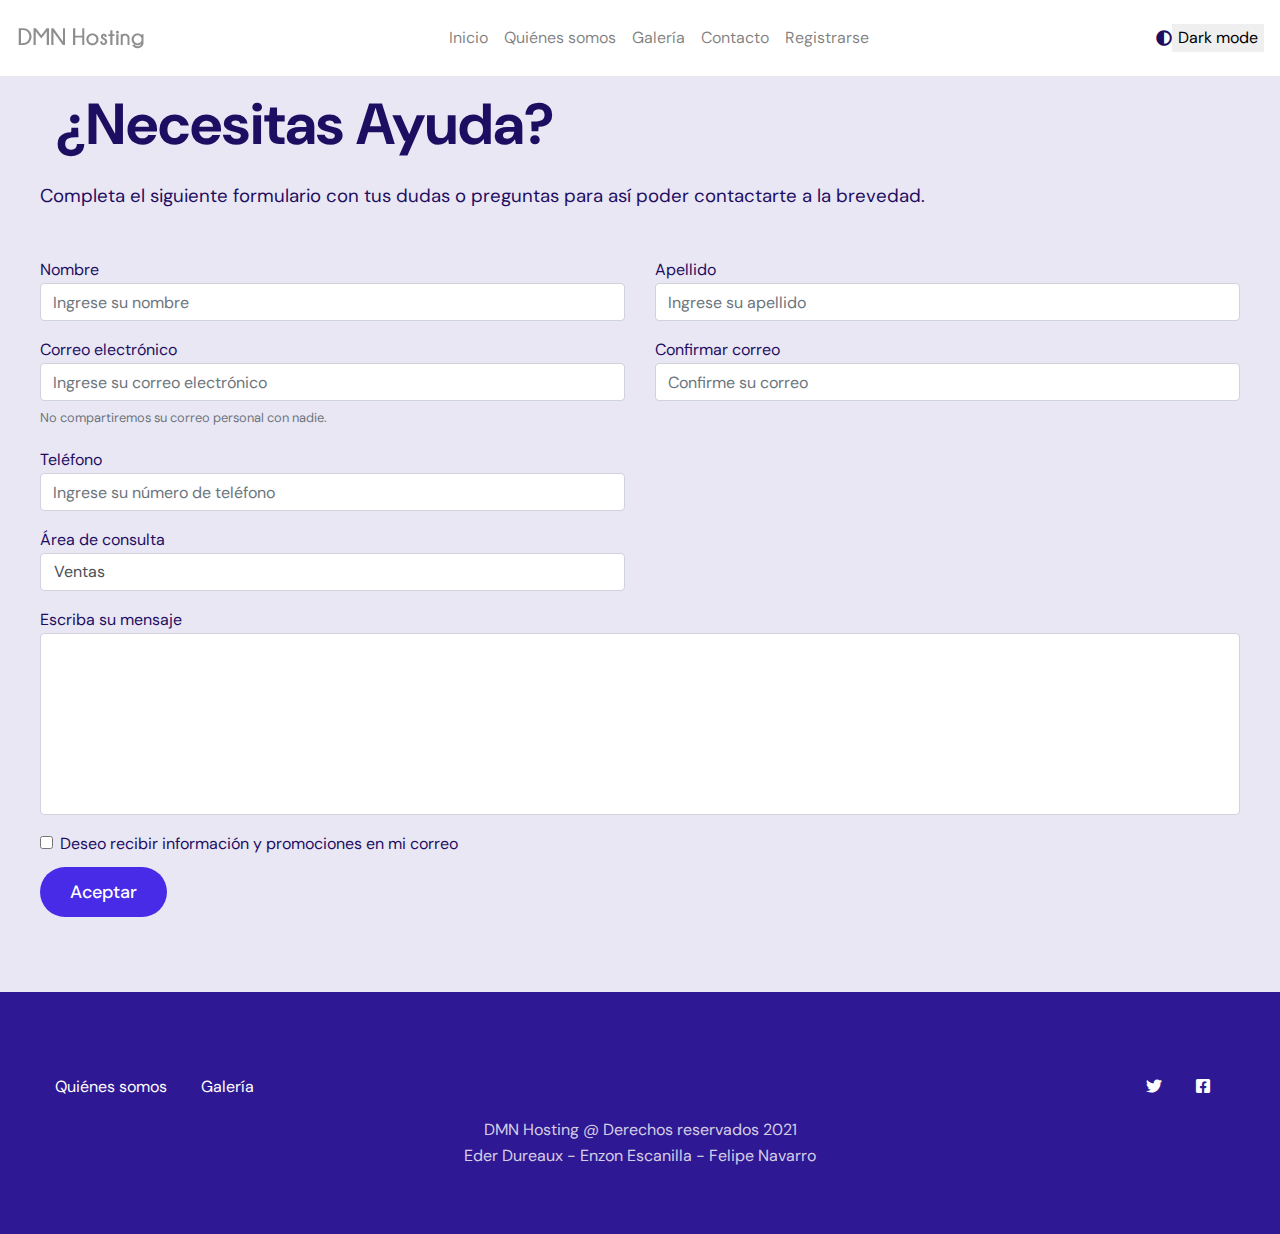
==== contacto.html @ 43dc3e9c "Creación formulario de contacto" ====
<!DOCTYPE html>
<html>

<head>
    <title>DMN Hosting</title>
    <meta charset="utf-8">
    <meta name="viewport" content="width=device-width, initial-scale=1, shrink-to-fit=no">
    <link rel="shortcut icon" type="image/png" href="img/favicon.png" />
    <link href="css/bootstrap.min.css" type="text/css" rel="stylesheet">
    <!-- Google Fonts -->
    <link
        href="https://fonts.googleapis.com/css2?family=DM+Sans:wght@100;200;300;400;500;600;700;800;900&family=DM+Sans:wght@100;200;300;400;500;600;700;800;900&display=swap"
        rel="stylesheet">
    <!-- Bootstrap 4.5.2 CSS -->
    <link rel="stylesheet" href="https://stackpath.bootstrapcdn.com/bootstrap/4.5.2/css/bootstrap.min.css"
        integrity="sha384-JcKb8q3iqJ61gNV9KGb8thSsNjpSL0n8PARn9HuZOnIxN0hoP+VmmDGMN5t9UJ0Z" crossorigin="anonymous">
    <link rel="stylesheet" href="css/estilos.css">
    <!-- FontAwesome CSS -->
    <link rel="stylesheet" href="https://cdnjs.cloudflare.com/ajax/libs/font-awesome/5.13.0/css/all.min.css">
    <!-- Startup CSS (Styles for all blocks) -->
    <link href="css/style.min.css" rel="stylesheet" />
</head>
<script src="https://code.jquery.com/jquery-3.2.1.slim.min.js" integrity="sha384-KJ3o2DKtIkvYIK3UENzmM7KCkRr/rE9/Qpg6aAZGJwFDMVNA/GpGFF93hXpG5KkN" crossorigin="anonymous"></script>
<script src="https://cdnjs.cloudflare.com/ajax/libs/popper.js/1.12.9/umd/popper.min.js" integrity="sha384-ApNbgh9B+Y1QKtv3Rn7W3mgPxhU9K/ScQsAP7hUibX39j7fakFPskvXusvfa0b4Q" crossorigin="anonymous"></script>
<script src="https://maxcdn.bootstrapcdn.com/bootstrap/4.0.0/js/bootstrap.min.js" integrity="sha384-JZR6Spejh4U02d8jOt6vLEHfe/JQGiRRSQQxSfFWpi1MquVdAyjUar5+76PVCmYl" crossorigin="anonymous"></script>

<body>
    <nav class="navbar navbar-expand-sm navbar-light bg-light fixed-top">
        <button class="navbar-toggler" type="button" data-toggle="collapse" data-target="#opciones">
            <span class="navbar-toggler-icon"></span>
        </button>

        <!-- logo -->
        <a class="navbar-brand" href="index.html">
            <img src="img/logodmn.jpg" alt="" class="img-fluid">
        </a>

        <!-- enlaces -->
        <div class="collapse navbar-collapse justify-content-center" id="opciones">
            <ul class="navbar-nav">
                <li class="nav-item">
                    <a class="nav-link" href="index.html">Inicio</a>
                </li>
                <li class="nav-item">
                    <a class="nav-link" href="quienes_somos.html">Quiénes somos</a>
                </li>
                <li class="nav-item">
                    <a class="nav-link" href="galeria.html">Galería</a>
                </li>
                <li class="nav-item">
                    <a class="nav-link" href="contacto.html">Contacto</a>
                </li>
                <li class="nav-item">
                    <a class="nav-link" href="registro.html">Registrarse</a>
                </li>
            </ul>
        </div>
        <i class="fas fa-adjust"></i>
        <button onclick="myFunction()">Dark mode</button>
    </nav>

    <!-- Container 1 -->
    <section class="pt-65 pb-65 application_2 color-filter-dark-1">
        <div class="container px-xl-0">
            <div class="row justify-content-center justify-content-md-between align-items-center">
                <div class="mt-4">        
                    <h2 class="col-lg-12 color-main aos-animate text-left">
                        ¿Necesitas Ayuda?
                    </h2>
                </div>
                <div class="mt-4 row"> 
                    <div class="col-12 tamaño-un-poquito-mas-grande">
                        Completa el siguiente formulario con tus dudas o preguntas para así poder contactarte a la brevedad.
                    </div>
                    
                    <div class="mt-5 col-12">
                        <form class="needs-validation" novalidate id="formularioContacto" action="contacto_exitoso.html">
                            <div class="row">
                                <div class="form-group col">
                                    <label for="nombre">Nombre</label>
                                    <input type="text" class="form-control" id="nombre"  placeholder="Ingrese su nombre" required>
                                    <div class="valid-feedback">Valido.</div>
                                    <div class="invalid-feedback">Por favor ingrese información.</div>
                                </div>
                                <div class="form-group col">
                                    <label for="apellido">Apellido</label>
                                    <input type="text" class="form-control" id="apellido"  placeholder="Ingrese su apellido" required> 
                                    <div class="valid-feedback">Valido.</div>
                                    <div class="invalid-feedback">Por favor ingrese información.</div>
                                </div>
                            </div>
                            
                            <div class="row">
                                <div class="form-group col">
                                    <label for="correo">Correo electrónico</label>
                                    <input type="email" class="form-control" id="correo"  placeholder="Ingrese su correo electrónico" required>
                                    <small id="infoCorreo" class="form-text text-muted">No compartiremos su correo personal con nadie.</small>
                                </div>
                                <div class="form-group col">
                                    <label for="confirmacionCorreo">Confirmar correo</label>
                                    <input type="email" class="form-control" id="confirmacionCorreo"  placeholder="Confirme su correo" required>    
                                </div>
                                
                            </div>
                            <div class="row">
                                <div class="form-group col-6">
                                    <label for="telefono">Teléfono</label>
                                    <input type="tel" class="form-control" id="telefono"  placeholder="Ingrese su número de teléfono" required>   
                                </div>
                            </div>

                            <div class="row">
                                <div class="form-group col-6">
                                    <label for="tipoConsulta">Área de consulta</label>
                                    <select class="form-control" id="tipoConsulta">
                                        <option>Ventas</option>
                                        <option>Soporte</option>
                                        <option>Pago</option>
                                        <option>Consultas generales</option>
                                    </select>
                                </div>
                            </div>
                            
                            <div class="form-group">
                                <label for="mensaje">Escriba su mensaje</label>
                                <textarea class="form-control" id="mensaje" rows="7"></textarea>
                            </div>

                            <div class="form-check">
                                <input type="checkbox" class="form-check-input" id="recibirInformacion">
                                <label class="form-check-label" for="recibirInformacion">Deseo recibir información y promociones en mi correo</label>
                            </div>

                            <div>
                                <button type="submit" class="btn mt-10 mb-10 action-2">Aceptar</button>
                            </div>
                            
                        </form>
                    </div>
                </div>
            </div>
        </div>
        
        <script>
            (function () {
            'use strict'
            var forms = document.querySelectorAll('.needs-validation')
            Array.prototype.slice.call(forms)
                .forEach(function (form) {
                form.addEventListener('submit', function (event) {
                    if (!form.checkValidity()) {
                    event.preventDefault()
                    event.stopPropagation()
                    }
                    form.classList.add('was-validated')
                }, false)
                })
            })()
        </script>
    </section>


    


    <footer class="pt-75 pb-65 text-center footer_1 bg-dark">
        <div class="container px-xl-0">
            <div class="row justify-content-between align-items-center lh-40 links">
                <div class="col-lg-4 col-sm-6 text-sm-right text-lg-left order-1 order-lg-0 aos-animate">
                    <a href="quienes_somos.html" class="link mr-15 color-white">
                        Quiénes somos
                    </a>
                    <a href="galeria.html" class="link mx-15 color-white">
                        Galería
                    </a>
                </div>
                <div class="mb-10 mb-lg-0 col-lg-auto order-0">
                </div>
                <div class="col-lg-4 col-sm-6 text-sm-left text-lg-right order-2 order-lg-0 aos-animate">
                    <a href="#" class="mx-15 link color-bg-light">
                        <i class="fab fa-twitter">
                        </i>
                    </a>
                    <a href="#" class="mx-15 link color-bg-light">
                        <i class="fab fa-facebook-square">
                        </i>
                    </a>
                </div>
            </div>
            <div class="row justify-content-center">
                <div class="mt-10 col-xl-4 col-lg-5 col-md-6 col-sm-8 aos-animate">
                    <div class="text-adaptive color-transparent-white">
                        DMN Hosting @ Derechos reservados 2021
                        <br>Eder Dureaux - Enzon Escanilla - Felipe Navarro
                    </div>
                </div>
            </div>
        </div>
    </footer>
    <script>
        function myFunction() {
           var element = document.body;
           element.classList.toggle("dark-mode");
        }
    </script>
</body>

</html>
---- css/estilos.css ----
.fondo{
    background-color: blue;
} 

.color{
    color: white;
}

.carousel-item {
    width: 100%;
    height: 100%;
    min-height: 350px;
    background: no-repeat center center scroll;
    -webkit-background-size: cover;
    -moz-background-size: cover;
    -o-background-size: cover;
    background-size: cover;
}

.desvanecer:hover {
    opacity: 0.4;
    -webkit-transition: opacity 500ms;
    -moz-transition: opacity 500ms;
    -o-transition: opacity 500ms;
    -ms-transition: opacity 500ms;
    transition: opacity 500ms;
}

.div-imagen {
    display:inline-block;
    position:relative;
}

.div-imagen > div {
    position:absolute;
    top:0;
    left:0;
    z-index:-1;
    padding:10px;
    margin:0;
}

body {
    padding: 0px;
    background-color: white;
    color: black;
    font-size: 25px;
  }
  
.dark-mode {
    background-color: black;
    color: white;
}

#particles-js {
    position: absolute;
    left: 0;
    top: 0;
    width: 100%;
    height: 100%;
}

.tamaño-un-poquito-mas-grande {

font-size: 14pt;


}
---- css/style.min.css ----
@import'bootstrap.min.css';body{font-family:DM Sans,Helvetica,Arial,sans-serif;font-weight:400;font-size:16px;line-height:26px;color:#1e0e62;-webkit-font-smoothing:antialiased}body.dev{background:#ccc;min-height:10000px}nav,header,section,footer{position:relative}header,section,[data-bg-src],[data-bg-src-2x]{background-repeat:no-repeat;background-position:50% 50%;background-size:cover}header,section{overflow:hidden}header nav{position:absolute;top:0;left:0;z-index:1000}nav{width:100%}nav.transparent{background:transparent}a,button{cursor:pointer;transition:all .25s}a:hover,button:hover{text-decoration:none}a:active,a:focus,button:active,button:focus{text-decoration:none;outline:none}button{border:none;outline:none !important}input,textarea{border:0;outline:none;background:transparent;color:#1e0e62;resize:none}label{margin-bottom:0;font-weight:400;cursor:pointer}h1,h2,h3,h4,h5,h6{-webkit-margin-before:0;-webkit-margin-after:0;margin:0;font-weight:700;font-family:DM Sans,Helvetica,Arial,sans-serif}h1,h2{font-size:58px;line-height:70px}h1.big,h2.big{font-size:72px;line-height:86px}h1.small,h2.small{font-size:42px;line-height:52px;font-weight:700}h3{font-size:42px;line-height:52px}b,strong{font-weight:700}.alert{display:none;position:fixed;top:50px;left:50%;transform:translateX(-50%);width:100%;max-width:970px;z-index:2000}.alert-dismissable .close,.alert-dismissible .close{top:0}[data-aos=fade-down]{transform:translate3d(0, -35px, 0)}[data-aos=fade-up]{transform:translate3d(0, 35px, 0)}.slick-prev,.slick-next{position:absolute;display:block;height:32px;width:32px;line-height:0px;font-size:0px;cursor:pointer;background:transparent;color:transparent;top:50%;margin-top:-16px;padding:0;border:none;outline:none;z-index:1}.slick-prev:hover,.slick-prev:focus,.slick-next:hover,.slick-next:focus{outline:none;background:transparent;color:transparent}.slick-prev:hover:before,.slick-prev:focus:before,.slick-next:hover:before,.slick-next:focus:before{opacity:.5}.slick-prev.slick-disabled:before,.slick-next.slick-disabled:before{opacity:.3}.slick-prev:before,.slick-next:before{display:block;content:"";width:32px;height:32px;opacity:1;transition:opacity .2s}.slick-prev{left:0}[dir=rtl] .slick-prev{left:auto;right:0}.slick-prev:before{background:url(../i/slick-arrow-left.svg) no-repeat 0 50%}[dir=rtl] .slick-prev:before{background:url(../i/slick-arrow-right.svg) no-repeat 100% 50%}.slick-next{right:0}[dir=rtl] .slick-next{left:0;right:auto}.slick-next:before{background:url(../i/slick-arrow-right.svg) no-repeat 100% 50%}[dir=rtl] .slick-next:before{background:url(../i/slick-arrow-left.svg) no-repeat 0 50%}.slick-dots{position:absolute;bottom:-25px;list-style:none;display:flex;flex-wrap:wrap;justify-content:center;align-items:center;text-align:center;padding:0;margin:0;left:0;right:0}.slick-dots li{position:relative;display:inline-block;height:10px;width:10px;margin:0 5px;padding:0;cursor:pointer}.slick-dots li button{box-sizing:border-box;border:2px solid #fff;border-radius:50%;background:transparent;display:block;height:10px;width:10px;padding:0;outline:none;line-height:0px;font-size:0px;color:transparent;opacity:.3;cursor:pointer}.slick-dots li button:hover{outline:none;opacity:.8}.slick-dots li.slick-active button{background:#fff;opacity:1}.slick-dots li.slick-active button:hover{opacity:1}.slick-slide{outline:none}.arrows-dark .slick-prev:before{background:url(../i/slick-arrow-left-dark.svg) no-repeat 0 50%}[dir=rtl] .arrows-dark .slick-prev:before{background:url(../i/slick-arrow-right-dark.svg) no-repeat 100% 50%}.arrows-dark .slick-next:before{background:url(../i/slick-arrow-right-dark.svg) no-repeat 100% 50%}[dir=rtl] .arrows-dark .slick-next:before{background:url(../i/slick-arrow-left-dark.svg) no-repeat 0 50%}.container{position:relative}::-moz-selection{background:#e93a7d;color:#fff}::-webkit-selection{background:#e93a7d;color:#fff}::selection{background:#e93a7d;color:#fff}@media(max-width: 1199.98px){header[class^=pt-],header[class*=" pt-"],section[class^=pt-],section[class*=" pt-"]{padding-top:80px}header[class^=pb-],header[class*=" pb-"],section[class^=pb-],section[class*=" pb-"]{padding-bottom:80px}h1 br,h2 br,h3 br,.text-adaptive br{display:none}h1,h2{font-size:52px;line-height:62px}h1.big,h2.big{font-size:62px;line-height:72px}h1.small,h2.small{font-size:36px;line-height:46px}h3{font-size:36px;line-height:46px}.navigation_mobile{display:block}}@media(max-width: 991.98px){h1,h2{font-size:42px;line-height:52px}h1.big,h2.big{font-size:52px;line-height:62px}h1.small,h2.small{font-size:32px;line-height:42px}h3{font-size:32px;line-height:42px}.text-adaptive.f-24{font-size:22px;line-height:32px}.text-adaptive.f-22{font-size:20px;line-height:30px}.text-adaptive.f-20{font-size:18px;line-height:28px}.alert{top:10px;left:20px;right:20px;transform:none;width:auto;padding-left:40px}}@media(max-width: 767.98px){h1,h2{font-size:32px;line-height:42px}h1.big,h2.big{font-size:42px;line-height:52px}h1.small,h2.small{font-size:26px;line-height:36px}h3{font-size:26px;line-height:36px}.text-adaptive.f-24{font-size:20px;line-height:30px}.text-adaptive.f-22{font-size:18px;line-height:28px}.text-adaptive.f-20{font-size:16px;line-height:26px}.text-adaptive.f-18{font-size:16px;line-height:26px}.btn.lg{height:50px;line-height:50px;padding:0 30px;font-size:18px;font-weight:500}.btn.lg[class^=border-],.btn.lg[class*=" border-"]{line-height:46px}.btn.xl{height:60px;line-height:60px;padding:0 35px;font-size:18px;font-weight:500}.btn.xl[class^=border-],.btn.xl[class*=" border-"]{line-height:56px}.input.lg{height:50px;font-size:18px;font-weight:500}}@media(max-width: 575.98px){h1,h2{font-size:26px;line-height:36px}h1.big,h2.big{font-size:32px;line-height:42px}h1.small,h2.small{font-size:22px;line-height:32px}.btn.xl{height:50px;line-height:50px;padding:0 30px}.btn.xl[class^=border-],.btn.xl[class*=" border-"]{line-height:46px}}@media(max-width: 767.98px){.header_1 .text-adaptive{margin-top:20px}.header_1 .buttons{margin-top:40px}}@media(max-width: 767.98px){.header_2 .text-adaptive{margin-top:20px}.header_2 form{margin-top:40px}.header_2 form .input{text-align:center;max-width:100%;width:100%}.header_2 form .btn{margin-top:15px}}@media(max-width: 1199.98px){.navigation_2 a{margin:0 15px}.navigation_2 .dropdown a{margin:0}}@media(max-width: 767.98px){.content_1 h2{margin-top:10px}}@media(max-width: 991.98px){.content_2 .text-adaptive{margin-top:15px}}@media(max-width: 767.98px){.testimonial_2 .text-adaptive{margin-top:10px;margin-bottom:25px}}@media(max-width: 1199.98px){.feature_1[class^=pb-],.feature_1[class*=" pb-"]{padding-bottom:30px}}@media(max-width: 767.98px){.feature_1 .title{margin-top:10px;margin-bottom:10px}.feature_1 .title br{display:none}}@media(max-width: 1199.98px){.feature_2[class^=pb-],.feature_2[class*=" pb-"]{padding-bottom:30px}.feature_2 .description{margin-top:20px}}@media(max-width: 467.98px){.form_1 h2{margin-bottom:20px}.form_1 form{padding:30px}}@media(max-width: 359.98px){.form_1 form{padding:30px 20px}}.form_2 .img_holder img{left:50%;top:0;transform:translateX(-50%)}@media(max-width: 1199.98px){.form_2 form{padding:80px 0}.form_2 .buttons{margin-top:10px}.form_2 button{margin-right:0px;width:100%}}@media(max-width: 575.98px){.form_2 form{max-width:290px;margin:0 auto}}@media(max-width: 767.98px){.call_to_action_1 .description{margin:10px 0 30px 0}.call_to_action_1 .btn{margin-bottom:15px}}.call_to_action_2 .inner{border:2px solid #ebeaed}@media(max-width: 991.98px){.call_to_action_2 .inner{padding:40px 30px}}@media(max-width: 575.98px){.call_to_action_2 .inner{padding:30px 20px}}.team_1 .block{border:2px solid #ebeaed}.team_1 .block_socials{border-top:2px solid #ebeaed}.team_1 .block_socials .border_right{border-right:2px solid #ebeaed}.team_2 .bordered{border-left:2px solid #ebeaed;border-right:2px solid #ebeaed}@media(max-width: 767.98px){.team_2 .bordered{border:none;border-top:2px solid #ebeaed;border-bottom:2px solid #ebeaed}}.pricing_table_1 .block{border:2px solid #ebeaed;border-bottom-left-radius:10px}.pricing_table_1 .block.noborder_right{border-right:none}.pricing_table_1 .item{padding:16px 0 14px 0;border-top:2px solid #ebeaed}.pricing_table_1 .price span.absolute{top:5px;left:-15px}@media(max-width: 991.98px){.pricing_table_1[class^=pb-],.pricing_table_1[class*=" pb-"]{padding-bottom:30px}.pricing_table_1 .block{margin:0 auto 50px auto;max-width:300px;border-radius:10px}.pricing_table_1 .block.noborder_right{border-right:2px solid #ebeaed}}.contact_1 textarea.input{height:170px}.contact_1 .separate{position:relative}.contact_1 .separate:before,.contact_1 .separate:after{content:" ";display:block;position:absolute;width:calc(100% / 2 - 60px);left:0;top:50%;border-bottom:1px solid rgba(255,255,255,.2)}.contact_1 .separate:after{left:auto;right:0}.contact_2 textarea.input{height:170px}.showcase_1 .block a:hover{opacity:.8}@media(max-width: 991.98px){.showcase_1 .description{margin:10px 0 0 0}}.showcase_2 a:hover{opacity:.8}@media(max-width: 575.98px){.footer_1 .links a{margin:0 10px}}.ecommerce_1 .product .img_link img{transition:all .25s}.ecommerce_1 .product .img_link:hover img{opacity:.8}.ecommerce_1 .product .btn{left:0;bottom:0}@media(max-width: 1199.98px){.ecommerce_1 .main_info .btn{margin-top:30px}}.ecommerce_2 .product{border:2px solid #ebeaed}.ecommerce_2 .product.big{min-height:calc(100% - 30px)}.ecommerce_2 .product.big ul{column-count:2}.ecommerce_2 .product li{list-style:none;position:relative}.ecommerce_2 .product li:before{content:"";display:block;position:absolute;top:11px;left:-10px;width:4px;height:4px;border-radius:100%;background:#4c5a6b}@media(max-width: 575.98px){.ecommerce_2 .product{max-width:290px;padding:20px 20px 30px 20px}.ecommerce_2 .product.big ul{column-count:1}.ecommerce_2 .product .left{margin-right:0}.ecommerce_2 .product img{width:100%;max-width:100%}}@media(max-width: 767.98px){.application_2 .application_2_left_img{max-height:50vh}}.application_2 .with_borders:nth-of-type(1){border-bottom:2px solid #ebeaed;border-right:2px solid #ebeaed}.application_2 .with_borders:nth-of-type(2){border-bottom:2px solid #ebeaed;border-right:2px solid #ebeaed}.application_2 .with_borders:nth-of-type(3){border-bottom:2px solid #ebeaed}.application_2 .with_borders:nth-of-type(4){border-right:2px solid #ebeaed}.application_2 .with_borders:nth-of-type(5){border-right:2px solid #ebeaed}@media(max-width: 991.98px){.application_2 .with_borders:nth-of-type(2){border-right:none}.application_2 .with_borders:nth-of-type(3){border-right:2px solid #ebeaed;padding-top:35px}.application_2 .with_borders:nth-of-type(4){border-right:none;border-bottom:2px solid #ebeaed}}
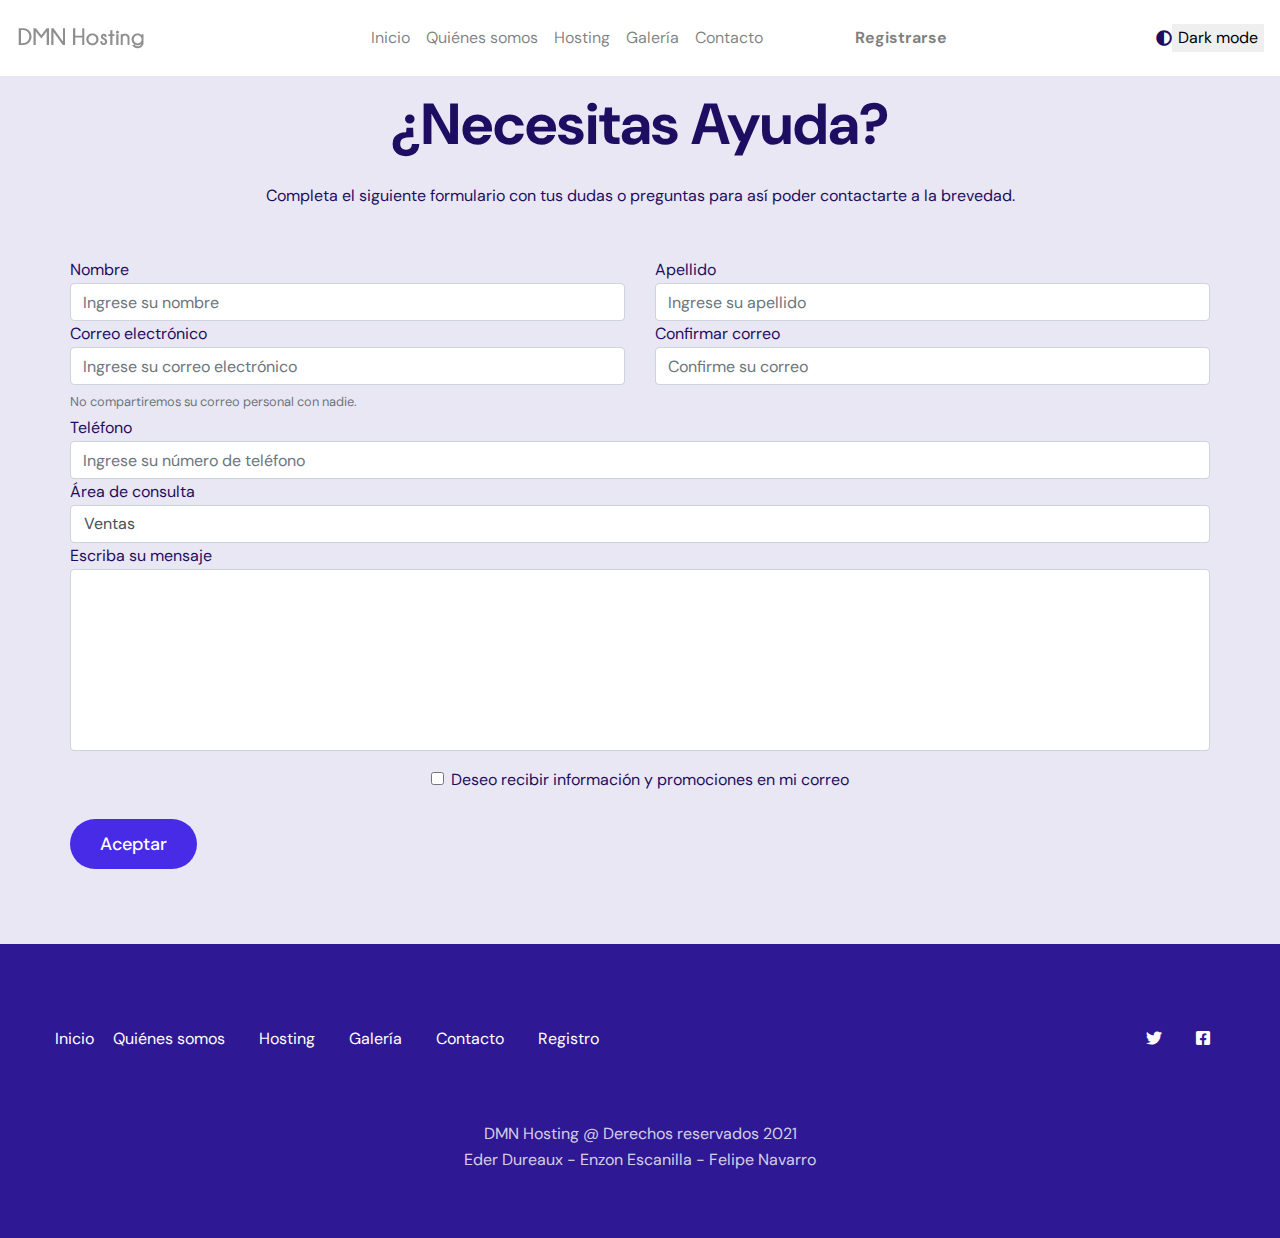
==== commit 4fe32f3c: "Creación página contacto, planes hosting y se agrego uso de api" ====
--- a/contacto.html
+++ b/contacto.html
@@ -7,17 +7,10 @@
     <meta name="viewport" content="width=device-width, initial-scale=1, shrink-to-fit=no">
     <link rel="shortcut icon" type="image/png" href="img/favicon.png" />
     <link href="css/bootstrap.min.css" type="text/css" rel="stylesheet">
-    <!-- Google Fonts -->
-    <link
-        href="https://fonts.googleapis.com/css2?family=DM+Sans:wght@100;200;300;400;500;600;700;800;900&family=DM+Sans:wght@100;200;300;400;500;600;700;800;900&display=swap"
-        rel="stylesheet">
-    <!-- Bootstrap 4.5.2 CSS -->
-    <link rel="stylesheet" href="https://stackpath.bootstrapcdn.com/bootstrap/4.5.2/css/bootstrap.min.css"
-        integrity="sha384-JcKb8q3iqJ61gNV9KGb8thSsNjpSL0n8PARn9HuZOnIxN0hoP+VmmDGMN5t9UJ0Z" crossorigin="anonymous">
+    <link href="https://fonts.googleapis.com/css2?family=DM+Sans:wght@100;200;300;400;500;600;700;800;900&family=DM+Sans:wght@100;200;300;400;500;600;700;800;900&display=swap" rel="stylesheet">
+    <link rel="stylesheet" href="https://stackpath.bootstrapcdn.com/bootstrap/4.5.2/css/bootstrap.min.css" integrity="sha384-JcKb8q3iqJ61gNV9KGb8thSsNjpSL0n8PARn9HuZOnIxN0hoP+VmmDGMN5t9UJ0Z" crossorigin="anonymous">
     <link rel="stylesheet" href="css/estilos.css">
-    <!-- FontAwesome CSS -->
     <link rel="stylesheet" href="https://cdnjs.cloudflare.com/ajax/libs/font-awesome/5.13.0/css/all.min.css">
-    <!-- Startup CSS (Styles for all blocks) -->
     <link href="css/style.min.css" rel="stylesheet" />
 </head>
 <script src="https://code.jquery.com/jquery-3.2.1.slim.min.js" integrity="sha384-KJ3o2DKtIkvYIK3UENzmM7KCkRr/rE9/Qpg6aAZGJwFDMVNA/GpGFF93hXpG5KkN" crossorigin="anonymous"></script>
@@ -45,13 +38,17 @@
                     <a class="nav-link" href="quienes_somos.html">Quiénes somos</a>
                 </li>
                 <li class="nav-item">
+                    <a class="nav-link" href="planes_hosting.html">Hosting</a>
+                </li>  
+                <li class="nav-item">
                     <a class="nav-link" href="galeria.html">Galería</a>
                 </li>
                 <li class="nav-item">
                     <a class="nav-link" href="contacto.html">Contacto</a>
                 </li>
-                <li class="nav-item">
-                    <a class="nav-link" href="registro.html">Registrarse</a>
+                &nbsp;&nbsp;&nbsp;&nbsp;&nbsp;&nbsp;&nbsp;&nbsp;&nbsp;&nbsp;&nbsp;&nbsp;&nbsp;&nbsp;&nbsp;&nbsp;&nbsp;&nbsp;&nbsp;
+                <li class="nav-item">
+                    <a class="nav-link" href="registro.html"><b>Registrarse</b></a>
                 </li>
             </ul>
         </div>
@@ -61,28 +58,28 @@
 
     <!-- Container 1 -->
     <section class="pt-65 pb-65 application_2 color-filter-dark-1">
-        <div class="container px-xl-0">
-            <div class="row justify-content-center justify-content-md-between align-items-center">
+        <div class="container px-xl-0 text-left">
+            <div class="container-fluid">
                 <div class="mt-4">        
-                    <h2 class="col-lg-12 color-main aos-animate text-left">
+                    <h2 class="col-lg-12 color-main aos-animate text-center">
                         ¿Necesitas Ayuda?
                     </h2>
                 </div>
                 <div class="mt-4 row"> 
-                    <div class="col-12 tamaño-un-poquito-mas-grande">
+                    <div class="col-12 tamaño-un-poquito-mas-grande text-center">
                         Completa el siguiente formulario con tus dudas o preguntas para así poder contactarte a la brevedad.
                     </div>
                     
-                    <div class="mt-5 col-12">
+                    <div class="mt-5 col-12 justify-content-center">
                         <form class="needs-validation" novalidate id="formularioContacto" action="contacto_exitoso.html">
                             <div class="row">
-                                <div class="form-group col">
+                                <div class="col">
                                     <label for="nombre">Nombre</label>
                                     <input type="text" class="form-control" id="nombre"  placeholder="Ingrese su nombre" required>
                                     <div class="valid-feedback">Valido.</div>
                                     <div class="invalid-feedback">Por favor ingrese información.</div>
                                 </div>
-                                <div class="form-group col">
+                                <div class="col">
                                     <label for="apellido">Apellido</label>
                                     <input type="text" class="form-control" id="apellido"  placeholder="Ingrese su apellido" required> 
                                     <div class="valid-feedback">Valido.</div>
@@ -91,26 +88,26 @@
                             </div>
                             
                             <div class="row">
-                                <div class="form-group col">
+                                <div class="col">
                                     <label for="correo">Correo electrónico</label>
                                     <input type="email" class="form-control" id="correo"  placeholder="Ingrese su correo electrónico" required>
                                     <small id="infoCorreo" class="form-text text-muted">No compartiremos su correo personal con nadie.</small>
                                 </div>
-                                <div class="form-group col">
+                                <div class="col">
                                     <label for="confirmacionCorreo">Confirmar correo</label>
                                     <input type="email" class="form-control" id="confirmacionCorreo"  placeholder="Confirme su correo" required>    
                                 </div>
                                 
                             </div>
                             <div class="row">
-                                <div class="form-group col-6">
+                                <div class="col">
                                     <label for="telefono">Teléfono</label>
                                     <input type="tel" class="form-control" id="telefono"  placeholder="Ingrese su número de teléfono" required>   
                                 </div>
                             </div>
 
                             <div class="row">
-                                <div class="form-group col-6">
+                                <div class="col">
                                     <label for="tipoConsulta">Área de consulta</label>
                                     <select class="form-control" id="tipoConsulta">
                                         <option>Ventas</option>
@@ -126,7 +123,7 @@
                                 <textarea class="form-control" id="mensaje" rows="7"></textarea>
                             </div>
 
-                            <div class="form-check">
+                            <div class="form-group form-check text-center">
                                 <input type="checkbox" class="form-check-input" id="recibirInformacion">
                                 <label class="form-check-label" for="recibirInformacion">Deseo recibir información y promociones en mi correo</label>
                             </div>
@@ -166,12 +163,24 @@
     <footer class="pt-75 pb-65 text-center footer_1 bg-dark">
         <div class="container px-xl-0">
             <div class="row justify-content-between align-items-center lh-40 links">
-                <div class="col-lg-4 col-sm-6 text-sm-right text-lg-left order-1 order-lg-0 aos-animate">
+                <div class="col-lg-0 col-sm-0 text-sm-right text-lg-left order-1 order-lg-0 aos-animate">
+                    <a href="index.html" class="link mx-15 color-white">
+                        Inicio
+                    </a>
                     <a href="quienes_somos.html" class="link mr-15 color-white">
                         Quiénes somos
                     </a>
+                    <a href="planes_hosting.html" class="link mx-15 color-white">
+                        Hosting
+                    </a>
                     <a href="galeria.html" class="link mx-15 color-white">
                         Galería
+                    </a>
+                    <a href="contacto.html" class="link mx-15 color-white">
+                        Contacto
+                    </a>
+                    <a href="registro.html" class="link mx-15 color-white">
+                        Registro
                     </a>
                 </div>
                 <div class="mb-10 mb-lg-0 col-lg-auto order-0">
@@ -187,6 +196,7 @@
                     </a>
                 </div>
             </div>
+            <br><br>
             <div class="row justify-content-center">
                 <div class="mt-10 col-xl-4 col-lg-5 col-md-6 col-sm-8 aos-animate">
                     <div class="text-adaptive color-transparent-white">
--- a/css/estilos.css
+++ b/css/estilos.css
@@ -41,6 +41,7 @@
 }
 
 body {
+    text-align: center;
     padding: 0px;
     background-color: white;
     color: black;
@@ -58,11 +59,4 @@
     top: 0;
     width: 100%;
     height: 100%;
-}
-
-.tamaño-un-poquito-mas-grande {
-
-font-size: 14pt;
-
-
 }